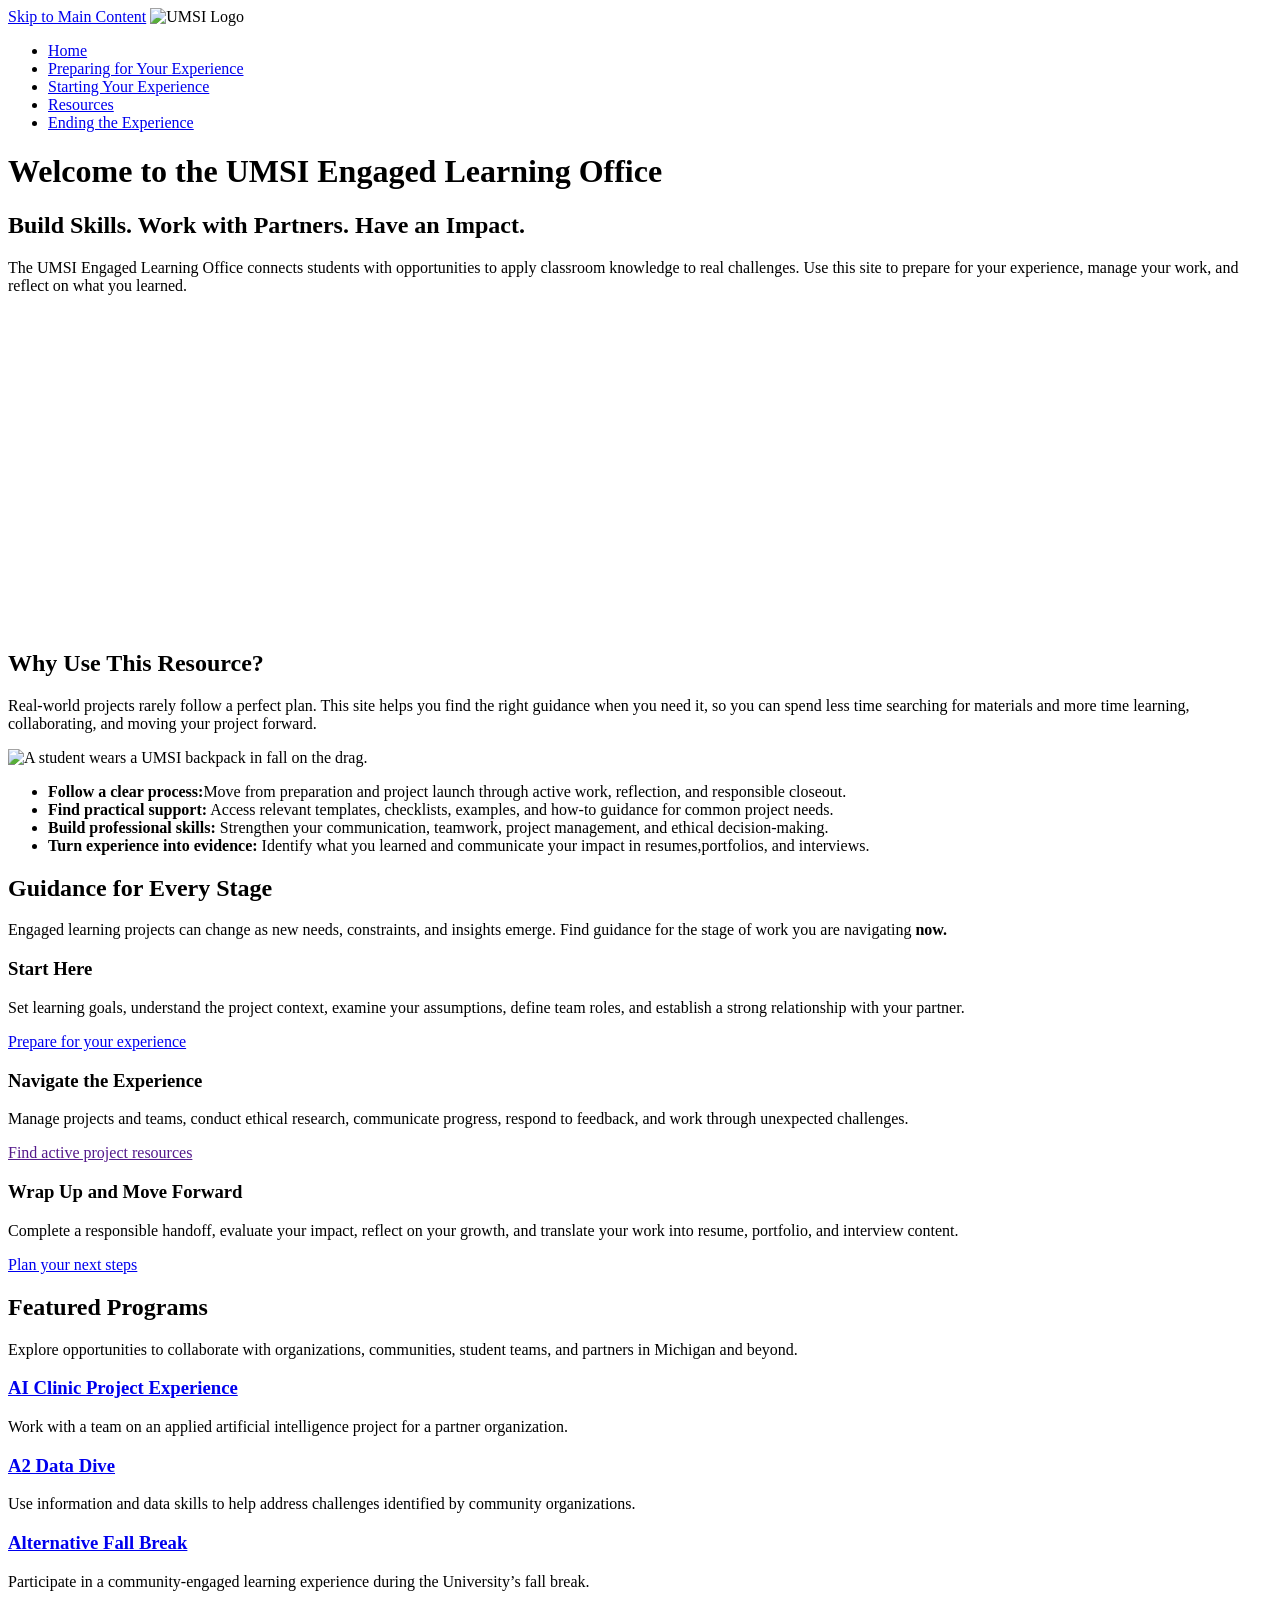
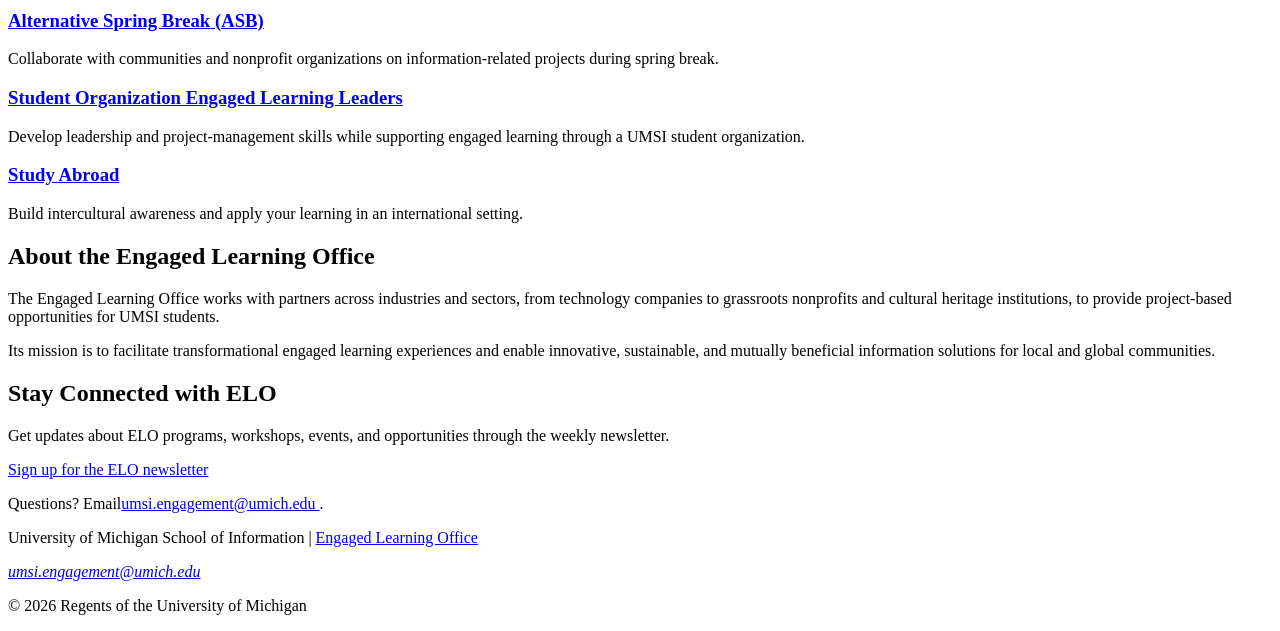
==== index.html @ 06976634 "Add files via upload" ====
<!DOCTYPE html>
<html lang="en">
<head>
    <meta charset="UTF-8">
    <meta name="viewport" content="width=device-width, initial-scale=1.0">
    <title>Engaged Learning Resources | UMSI</title>

</head>
<body>

    <header>
  <a href = "#main">Skip to Main Content</a>
        <img src="images/UMSI_signature_vertical_informal_solidblue.jpg" alt="UMSI Logo">
        <nav>
          <ul>
              <li><a href = "index.html">Home</a></li>
              <li><a href = "prep.html">Preparing for Your Experience</a></li>
              <li><a href = "experience.html">Starting Your Experience</a></li>
              <li><a href = "resources.html">Resources</a></li>
              <li><a href = "ending.html">Ending the Experience</a></li>
          </ul>
      </nav>
    <h1>Welcome to the UMSI Engaged Learning Office</h1>

    </header>
    <main id="main">
    <section>
      <h2>Build Skills. Work with Partners. Have an Impact.</h2>
      <p>
       The UMSI Engaged Learning Office connects students with opportunities to apply classroom knowledge to real challenges. Use this site to prepare for your experience, manage your work, and reflect on what you learned.
      </p>

      <iframe width="560px" height="315px" src="https://www.youtube.com/embed/81ZO9RfIJEQ?si=tBp82YWZMl1u7CVS" title="YouTube video player" frameborder="0" allow="accelerometer; autoplay; clipboard-write; encrypted-media; gyroscope; picture-in-picture; web-share" referrerpolicy="strict-origin-when-cross-origin" allowfullscreen></iframe>
         <!-- Note: this iframe might cause an Axe ARIA error - that's not on you that's on YouTube! -->
    </section>

<section>
    <h2>Why Use This Resource?</h2>

    <p>Real-world projects rarely follow a perfect plan. This site helps you find the right guidance when you need it, so you can spend less time searching for materials and more time learning, collaborating, and moving your project forward.
    </p>
        <img src="images/UMSI_CampusFall_UMSIBackpack_02.jpg" alt="A student wears a UMSI backpack in fall on the drag.">
    <ul>
        <li><strong>Follow a clear process:</strong>Move from preparation and project launch through active work, reflection, and responsible closeout.</li>
        <li><strong>Find practical support:</strong> Access relevant templates, checklists, examples, and how-to guidance for common project needs.</li>
        <li><strong>Build professional skills:</strong> Strengthen your communication, teamwork, project management, and ethical decision-making.</li>
        <li><strong>Turn experience into evidence:</strong> Identify what you learned and communicate your impact in resumes,portfolios, and interviews.</li>
    </ul>
</section>

 <section>
    <h2>Guidance for Every Stage</h2>
    <p>Engaged learning projects can change as new needs, constraints, and insights emerge. Find guidance for the stage of work you are navigating <strong>now.</strong></p>
    <article>
      <h3>Start Here</h3>
      <p>Set learning goals, understand the project context, examine your assumptions, define team roles, and establish a strong relationship with your partner.</p>
      <a href="prep.html">Prepare for your experience</a>
    </article>

    <article>
      <h3>Navigate the Experience</h3>
      <p>Manage projects and teams, conduct ethical research, communicate progress, respond to feedback, and work through unexpected challenges.</p>
      <a href="">Find active project resources</a>
    </article>

    <article>
      <h3>Wrap Up and Move Forward</h3>
      <p>Complete a responsible handoff, evaluate your impact, reflect on your growth, and translate your work into resume, portfolio, and interview content.</p>
      <a href="ending.html">Plan your next steps</a>
    </article>
  </section>

   <section>
    <h2>Featured Programs</h2>
    <p>Explore opportunities to collaborate with organizations, communities, student teams, and partners in Michigan and beyond.</p>
    <article>
    <h3><a href="https://mcompass.umich.edu/_portal/tds-program-brochure?programid=12810">AI Clinic Project Experience</a></h3>
    <p>Work with a team on an applied artificial intelligence project for a partner organization.</p>
    </article>

    <article>
    <h3><a href="https://mcompass.umich.edu/_portal/tds-program-brochure?programid=12556">A2 Data Dive</a></h3>
    <p>Use information and data skills to help address challenges identified by community organizations.</p>
    </article>

     <article>
      <h3><a href="https://mcompass.umich.edu/_portal/tds-program-brochure?programid=11297">Alternative Fall Break</a></h3>
      <p>Participate in a community-engaged learning experience during the University’s fall break.</p>
    </article>

    <article>
      <h3><a href="https://mcompass.umich.edu/_portal/tds-program-brochure?programid=10621">Alternative Spring Break (ASB)</a></h3>
       <p>Collaborate with communities and nonprofit organizations on information-related projects during spring break.</p>
    </article>

    <article>
      <h3><a href="https://mcompass.umich.edu/_portal/tds-program-brochure?programid=12294">Student Organization Engaged Learning Leaders</a></h3>
       <p>Develop leadership and project-management skills while supporting engaged learning through a UMSI student organization.</p>
    </article>

    <article>
      <h3><a href="https://www.si.umich.edu/student-life/study-abroad">Study Abroad</a></h3>
      <p>Build intercultural awareness and apply your learning in an international setting. </p>
    </article>
   </section>
  <section>
    <h2>About the Engaged Learning Office</h2>
    <p>The Engaged Learning Office works with partners across industries and sectors, from technology companies to grassroots nonprofits and cultural heritage institutions, to provide project-based opportunities for UMSI students.</p>
    <p>Its mission is to facilitate transformational engaged learning experiences and enable innovative, sustainable, and mutually beneficial information solutions for local and global communities.</p>
  </section>
  <aside>
    <h2>Stay Connected with ELO</h2>
    <p>Get updates about ELO programs, workshops, events, and opportunities through the weekly newsletter.</p>
    <div>
       <a href="https://umsi.info/elo-newsletter"> Sign up for the ELO newsletter</a>
    </div>
    <p>Questions? Email<a href="mailto:umsi.engagement@umich.edu">umsi.engagement@umich.edu </a>.</p>
  </aside>


        <!-- Content taken & modified from UMGPT with the prompt, "Write me a webpage of intro content to help meet the following requirements - this is for the home page": and then pasted in the client objectives & project requirements"
        UMGPT. (2026). UMGPT ( GPT-5.6 Sol September 7th version) [Large language model]. -->
    </main>
    <footer>
        <p>University of Michigan School of Information | <a href="https://www.si.umich.edu/programs/engaged-learning/about-engaged-learning-office">Engaged Learning Office </a></p>
      <address>
        <a href="mailto:umsi.engagement@umich.edu">umsi.engagement@umich.edu</a>
      </address>
      <p>&copy; 2026 Regents of the University of Michigan</p>
    </footer>
</body>
</html>
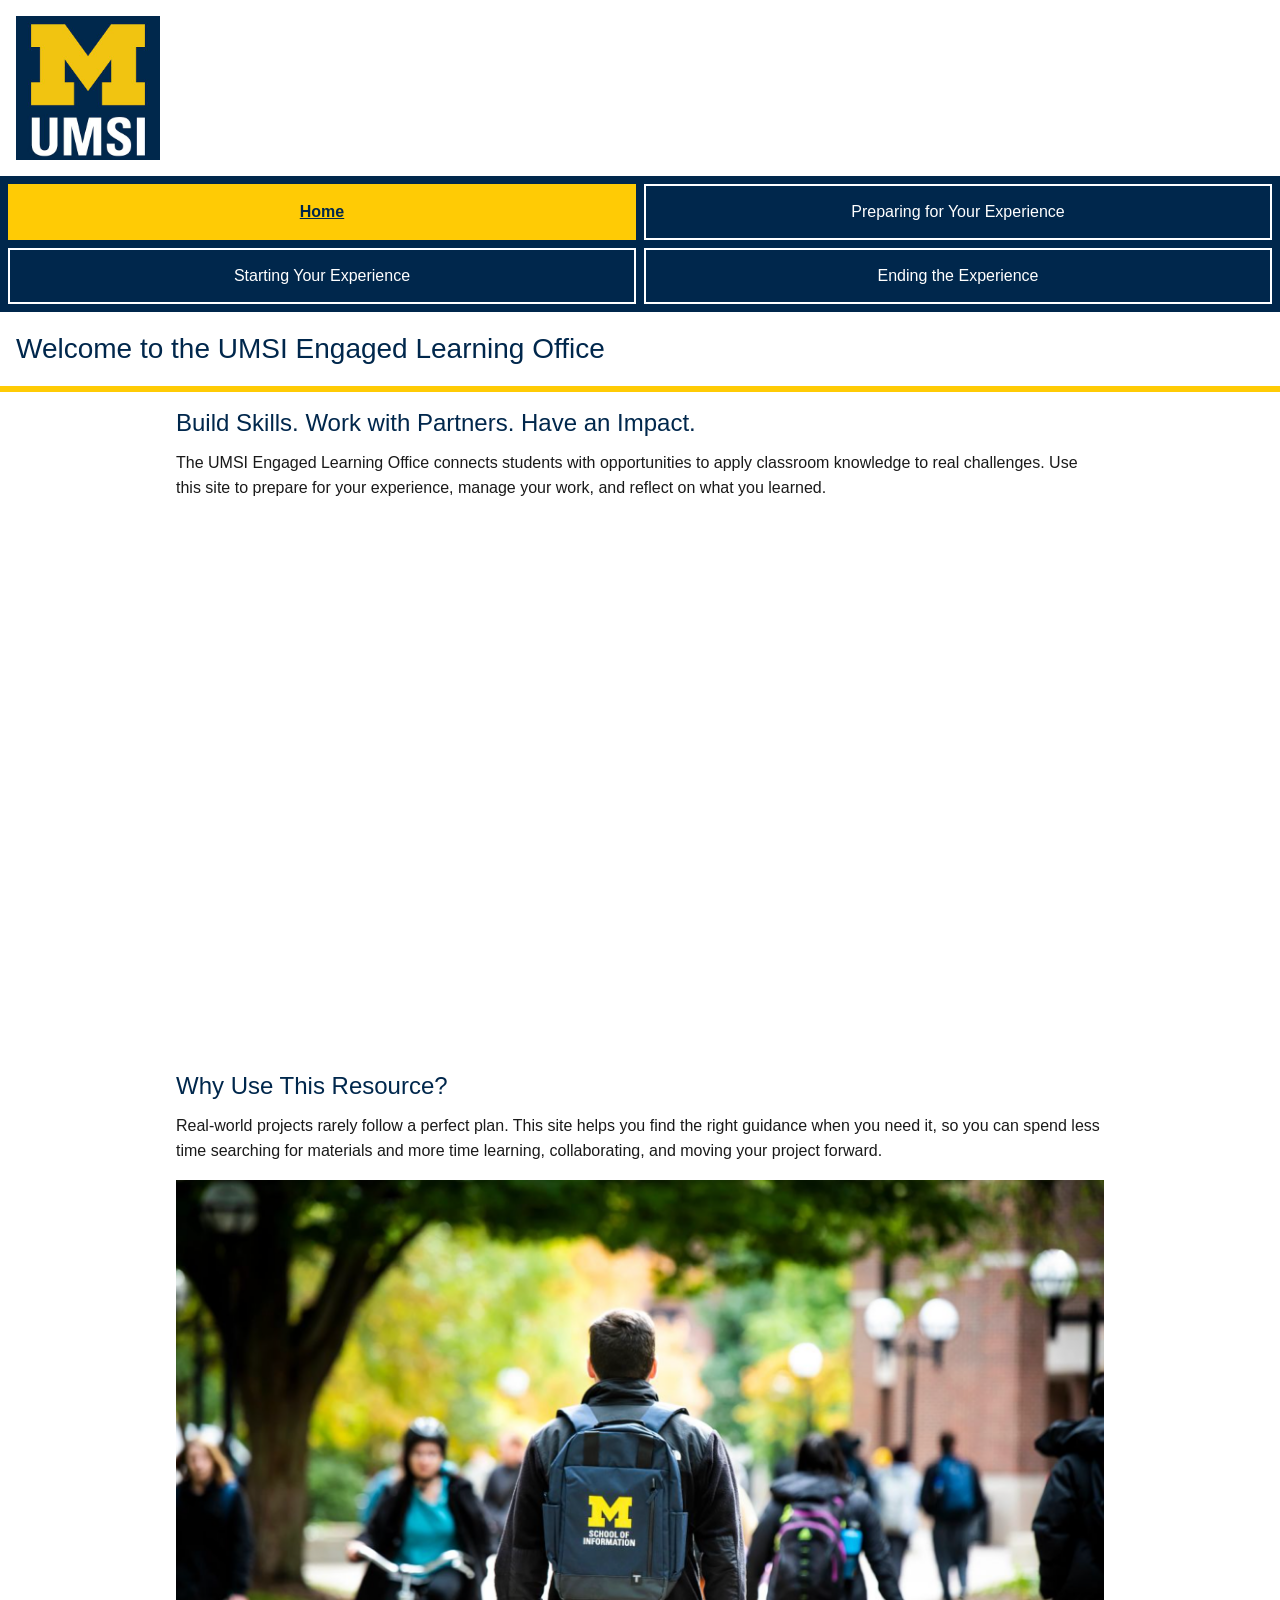
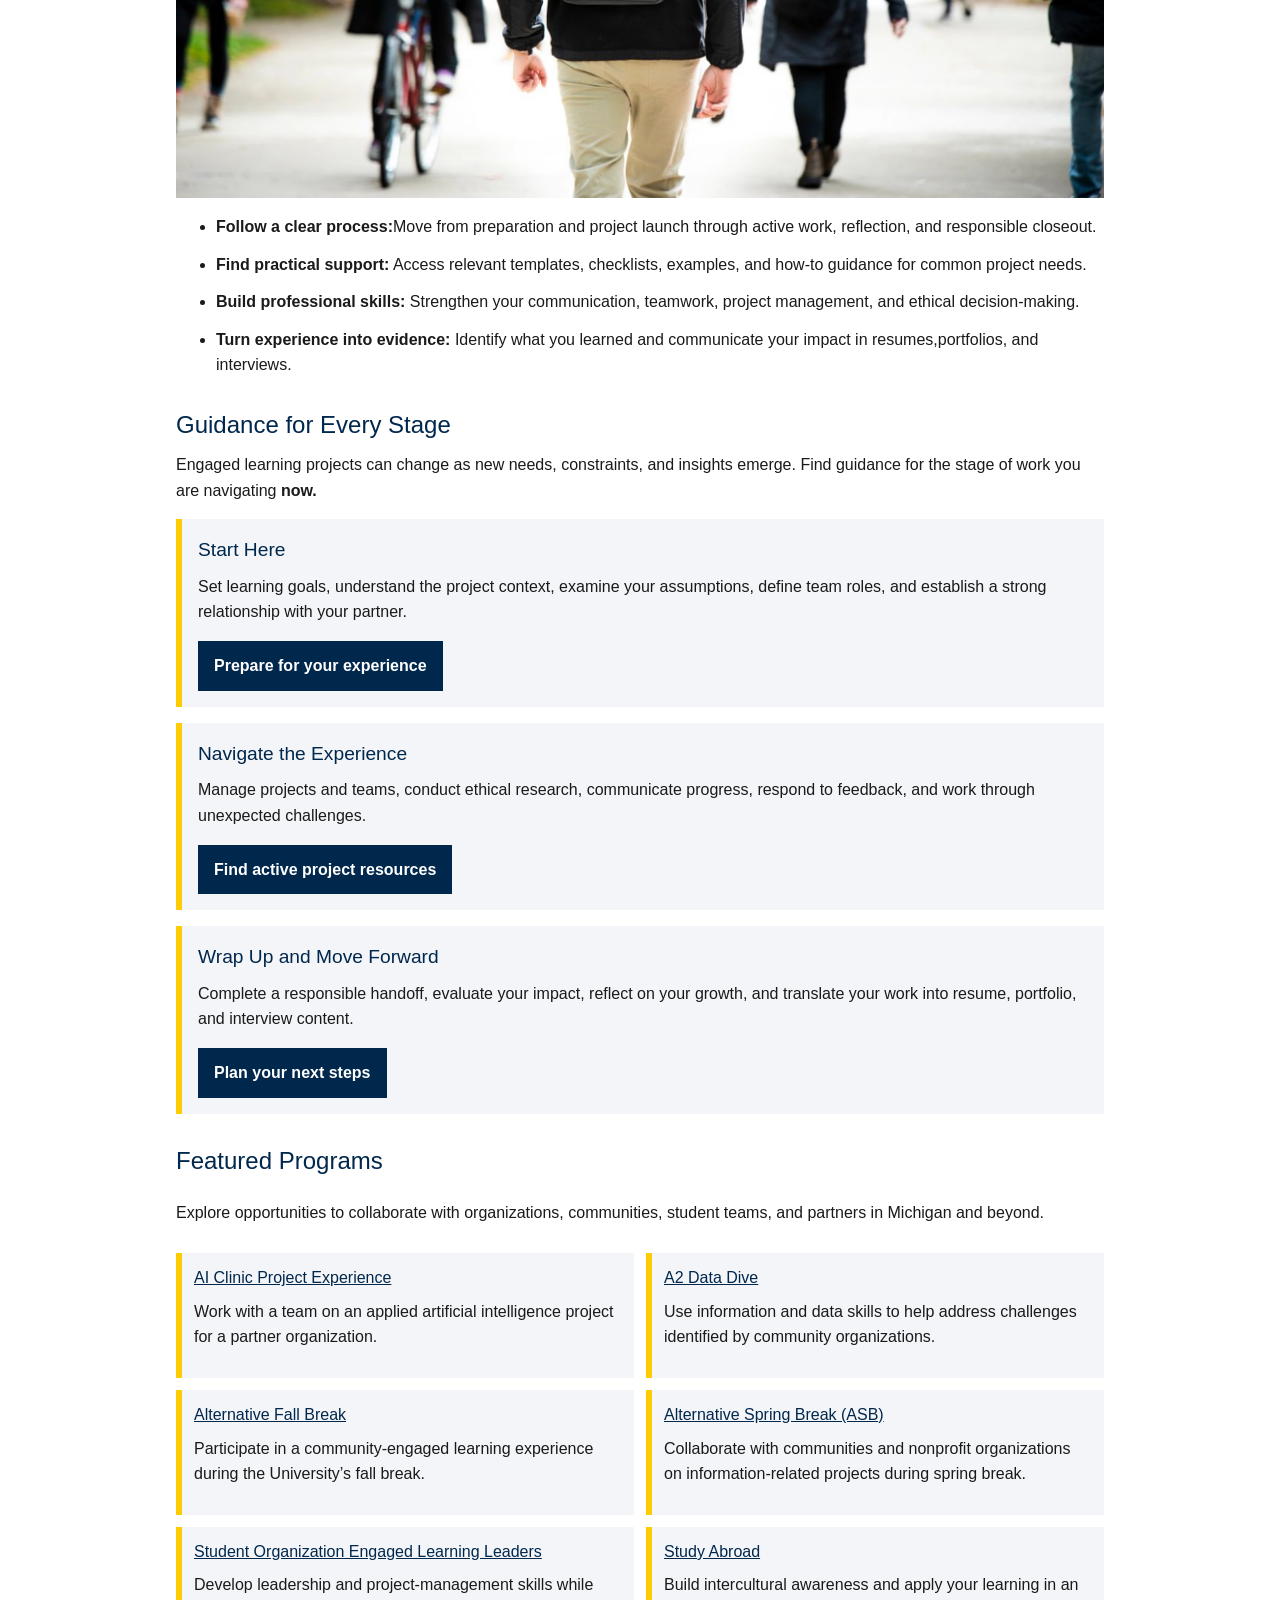
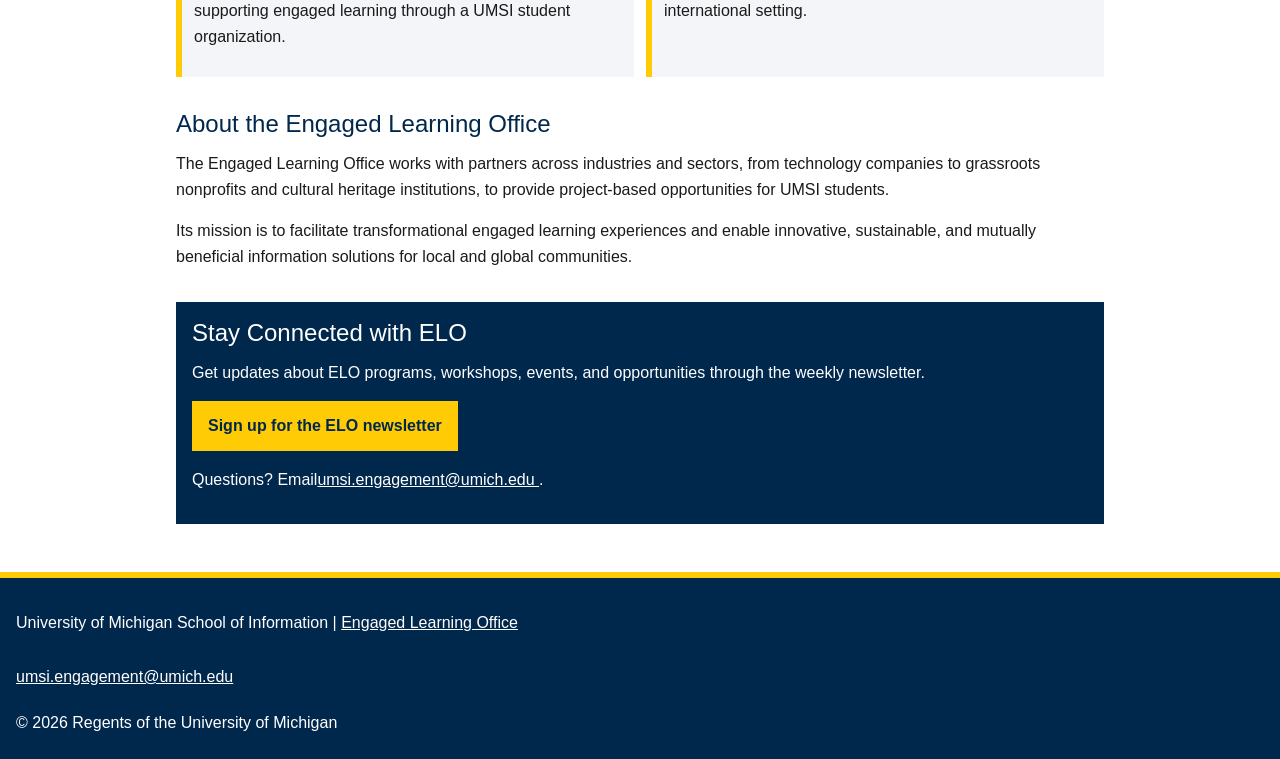
==== commit 00fe71aa: "Add files via upload" ====
--- a/index.html
+++ b/index.html
@@ -5,19 +5,20 @@
     <meta name="viewport" content="width=device-width, initial-scale=1.0">
     <title>Engaged Learning Resources | UMSI</title>
 
+    <link rel="stylesheet" href="css/html5reset.css">
+    <link rel="stylesheet" href="css/style.css">
 </head>
 <body>
 
     <header>
   <a href = "#main">Skip to Main Content</a>
         <img src="images/UMSI_signature_vertical_informal_solidblue.jpg" alt="UMSI Logo">
-        <nav>
+        <nav aria-label="Main">
           <ul>
-              <li><a href = "index.html">Home</a></li>
-              <li><a href = "prep.html">Preparing for Your Experience</a></li>
-              <li><a href = "experience.html">Starting Your Experience</a></li>
-              <li><a href = "resources.html">Resources</a></li>
-              <li><a href = "ending.html">Ending the Experience</a></li>
+              <li><a href="index.html" aria-current="page">Home</a></li>
+              <li><a href="preparing.html">Preparing for Your Experience</a></li>
+              <li><a href="starting.html">Starting Your Experience</a></li>
+              <li><a href="ending.html">Ending the Experience</a></li>
           </ul>
       </nav>
     <h1>Welcome to the UMSI Engaged Learning Office</h1>
@@ -30,7 +31,7 @@
        The UMSI Engaged Learning Office connects students with opportunities to apply classroom knowledge to real challenges. Use this site to prepare for your experience, manage your work, and reflect on what you learned.
       </p>
 
-      <iframe width="560px" height="315px" src="https://www.youtube.com/embed/81ZO9RfIJEQ?si=tBp82YWZMl1u7CVS" title="YouTube video player" frameborder="0" allow="accelerometer; autoplay; clipboard-write; encrypted-media; gyroscope; picture-in-picture; web-share" referrerpolicy="strict-origin-when-cross-origin" allowfullscreen></iframe>
+      <iframe src="https://www.youtube.com/embed/81ZO9RfIJEQ?si=tBp82YWZMl1u7CVS" title="YouTube video player" allow="accelerometer; autoplay; clipboard-write; encrypted-media; gyroscope; picture-in-picture; web-share" referrerpolicy="strict-origin-when-cross-origin" allowfullscreen></iframe>
          <!-- Note: this iframe might cause an Axe ARIA error - that's not on you that's on YouTube! -->
     </section>
 
@@ -39,7 +40,7 @@
 
     <p>Real-world projects rarely follow a perfect plan. This site helps you find the right guidance when you need it, so you can spend less time searching for materials and more time learning, collaborating, and moving your project forward.
     </p>
-        <img src="images/UMSI_CampusFall_UMSIBackpack_02.jpg" alt="A student wears a UMSI backpack in fall on the drag.">
+        <img src="images/student-backpack.png" alt="A student wears a UMSI backpack in fall on the drag.">
     <ul>
         <li><strong>Follow a clear process:</strong>Move from preparation and project launch through active work, reflection, and responsible closeout.</li>
         <li><strong>Find practical support:</strong> Access relevant templates, checklists, examples, and how-to guidance for common project needs.</li>
@@ -54,13 +55,13 @@
     <article>
       <h3>Start Here</h3>
       <p>Set learning goals, understand the project context, examine your assumptions, define team roles, and establish a strong relationship with your partner.</p>
-      <a href="prep.html">Prepare for your experience</a>
+      <a href="preparing.html">Prepare for your experience</a>
     </article>
 
     <article>
       <h3>Navigate the Experience</h3>
       <p>Manage projects and teams, conduct ethical research, communicate progress, respond to feedback, and work through unexpected challenges.</p>
-      <a href="">Find active project resources</a>
+      <a href="starting.html">Find active project resources</a>
     </article>
 
     <article>
@@ -70,7 +71,7 @@
     </article>
   </section>
 
-   <section>
+   <section class="programs">
     <h2>Featured Programs</h2>
     <p>Explore opportunities to collaborate with organizations, communities, student teams, and partners in Michigan and beyond.</p>
     <article>
--- a/css/style.css
+++ b/css/style.css
@@ -0,0 +1,263 @@
+html {
+  height: 100%;
+}
+
+body {
+  font-family: Arial, Helvetica, sans-serif;
+  line-height: 1.6;
+  color: #1a1a1a;
+  background: #fff;
+  display: grid;
+  grid-template-rows: auto 1fr auto;
+  min-height: 100%;
+}
+
+a {
+  color: #00274C;
+}
+
+a:hover {
+  background: #FFCB05;
+}
+
+a:focus {
+  outline: 0.2rem solid #00274C;
+  outline-offset: 0.15rem;
+}
+
+header > a:first-child {
+  position: absolute;
+  left: -20rem;
+  top: 0;
+  padding: 0.75rem 1rem;
+  background: #FFCB05;
+  color: #00274C;
+  font-weight: bold;
+}
+
+header > a:first-child:focus {
+  left: 0;
+}
+
+header img {
+  width: 40%;
+  max-width: 9rem;
+  height: auto;
+  margin: 1rem;
+}
+
+nav {
+  background: #00274C;
+  padding: 0.5rem;
+}
+
+nav ul {
+  list-style: none;
+  margin: 0;
+  padding: 0;
+  display: grid;
+  grid-template-columns: 1fr 1fr;
+  gap: 0.5rem;
+}
+
+nav li {
+  display: flex;
+}
+
+nav a {
+  flex: 1;
+  display: flex;
+  align-items: center;
+  justify-content: center;
+  min-height: 3.5rem;
+  padding: 0.5rem;
+  text-align: center;
+  text-decoration: none;
+  color: #fff;
+  border: 0.15rem solid #fff;
+}
+
+nav a:hover {
+  background: #fff;
+  color: #00274C;
+}
+
+nav a:focus {
+  outline-color: #FFCB05;
+}
+
+nav a[aria-current="page"] {
+  background: #FFCB05;
+  color: #00274C;
+  border-color: #FFCB05;
+  font-weight: bold;
+  text-decoration: underline;
+}
+
+h1 {
+  font-size: 1.75rem;
+  line-height: 1.2;
+  color: #00274C;
+  padding: 1.25rem 1rem;
+  border-bottom: 0.4rem solid #FFCB05;
+}
+
+main {
+  padding: 1rem;
+  max-width: 60rem;
+  margin: 0 auto;
+}
+
+main section {
+  margin-bottom: 2rem;
+}
+
+h2 {
+  font-size: 1.5rem;
+  line-height: 1.25;
+  color: #00274C;
+  margin-bottom: 0.75rem;
+}
+
+h3 {
+  font-size: 1.2rem;
+  color: #00274C;
+  margin-bottom: 0.5rem;
+}
+
+p {
+  margin-bottom: 1rem;
+}
+
+main ul, main ol {
+  margin-bottom: 1rem;
+}
+
+main li {
+  margin-bottom: 0.75rem;
+}
+
+main img {
+  width: 100%;
+  height: auto;
+  margin: 1rem 0;
+}
+
+iframe {
+  width: 100%;
+  height: auto;
+  aspect-ratio: 16 / 9;
+  margin: 1rem 0;
+}
+
+main article {
+  background: #f3f5f8;
+  border-left: 0.4rem solid #FFCB05;
+  padding: 1rem;
+  margin-bottom: 1rem;
+}
+
+.programs {
+  display: grid;
+  grid-template-columns: 1fr 1fr;
+  gap: 0.75rem;
+}
+
+.programs > h2, .programs > p {
+  grid-column: 1 / 3;
+}
+
+.programs article {
+  margin-bottom: 0;
+  padding: 0.75rem;
+}
+
+.programs h3 {
+  font-size: 1rem;
+}
+
+main article > a {
+  display: inline-block;
+  padding: 0.75rem 1rem;
+  background: #00274C;
+  color: #fff;
+  font-weight: bold;
+  text-decoration: none;
+}
+
+main article > a:hover {
+  background: #FFCB05;
+  color: #00274C;
+}
+
+aside {
+  background: #00274C;
+  color: #fff;
+  padding: 1rem;
+  margin-bottom: 2rem;
+}
+
+aside h2, aside a {
+  color: #fff;
+}
+
+aside a:hover {
+  color: #00274C;
+}
+
+aside a:focus {
+  outline-color: #FFCB05;
+}
+
+aside div a {
+  display: inline-block;
+  padding: 0.75rem 1rem;
+  background: #FFCB05;
+  color: #00274C;
+  font-weight: bold;
+  text-decoration: none;
+  margin-bottom: 1rem;
+}
+
+aside div a:hover {
+  background: #fff;
+}
+
+footer {
+  background: #00274C;
+  color: #fff;
+  padding: 1.5rem 1rem;
+  display: grid;
+  grid-template-columns: 1fr;
+  gap: 0.75rem;
+  border-top: 0.4rem solid #FFCB05;
+}
+
+footer p {
+  margin-bottom: 0;
+}
+
+footer address {
+  font-style: normal;
+}
+
+footer a {
+  color: #fff;
+  display: inline-block;
+  padding: 0.5rem 0;
+}
+
+footer a:hover {
+  color: #00274C;
+}
+
+footer a:focus {
+  outline-color: #FFCB05;
+}
+
+@media (prefers-reduced-motion: reduce) {
+  * {
+    animation: none;
+    transition: none;
+  }
+}
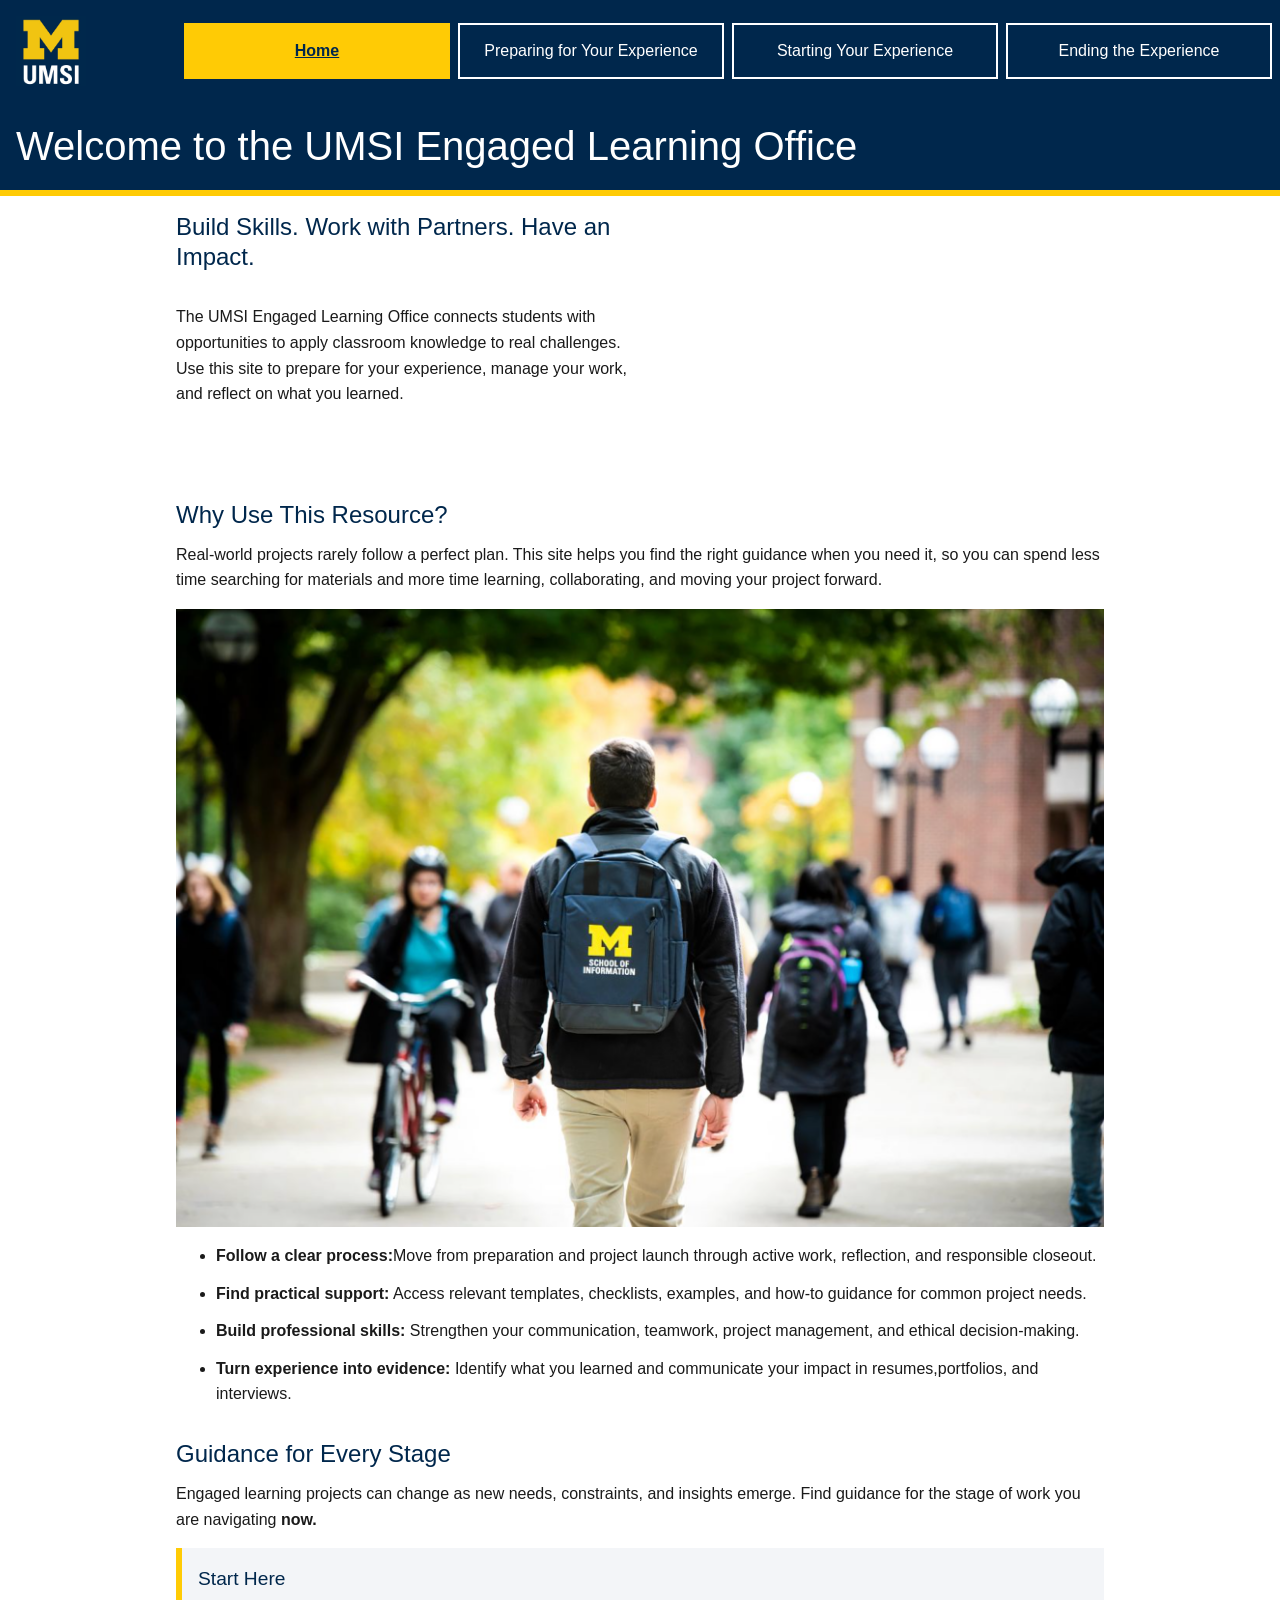
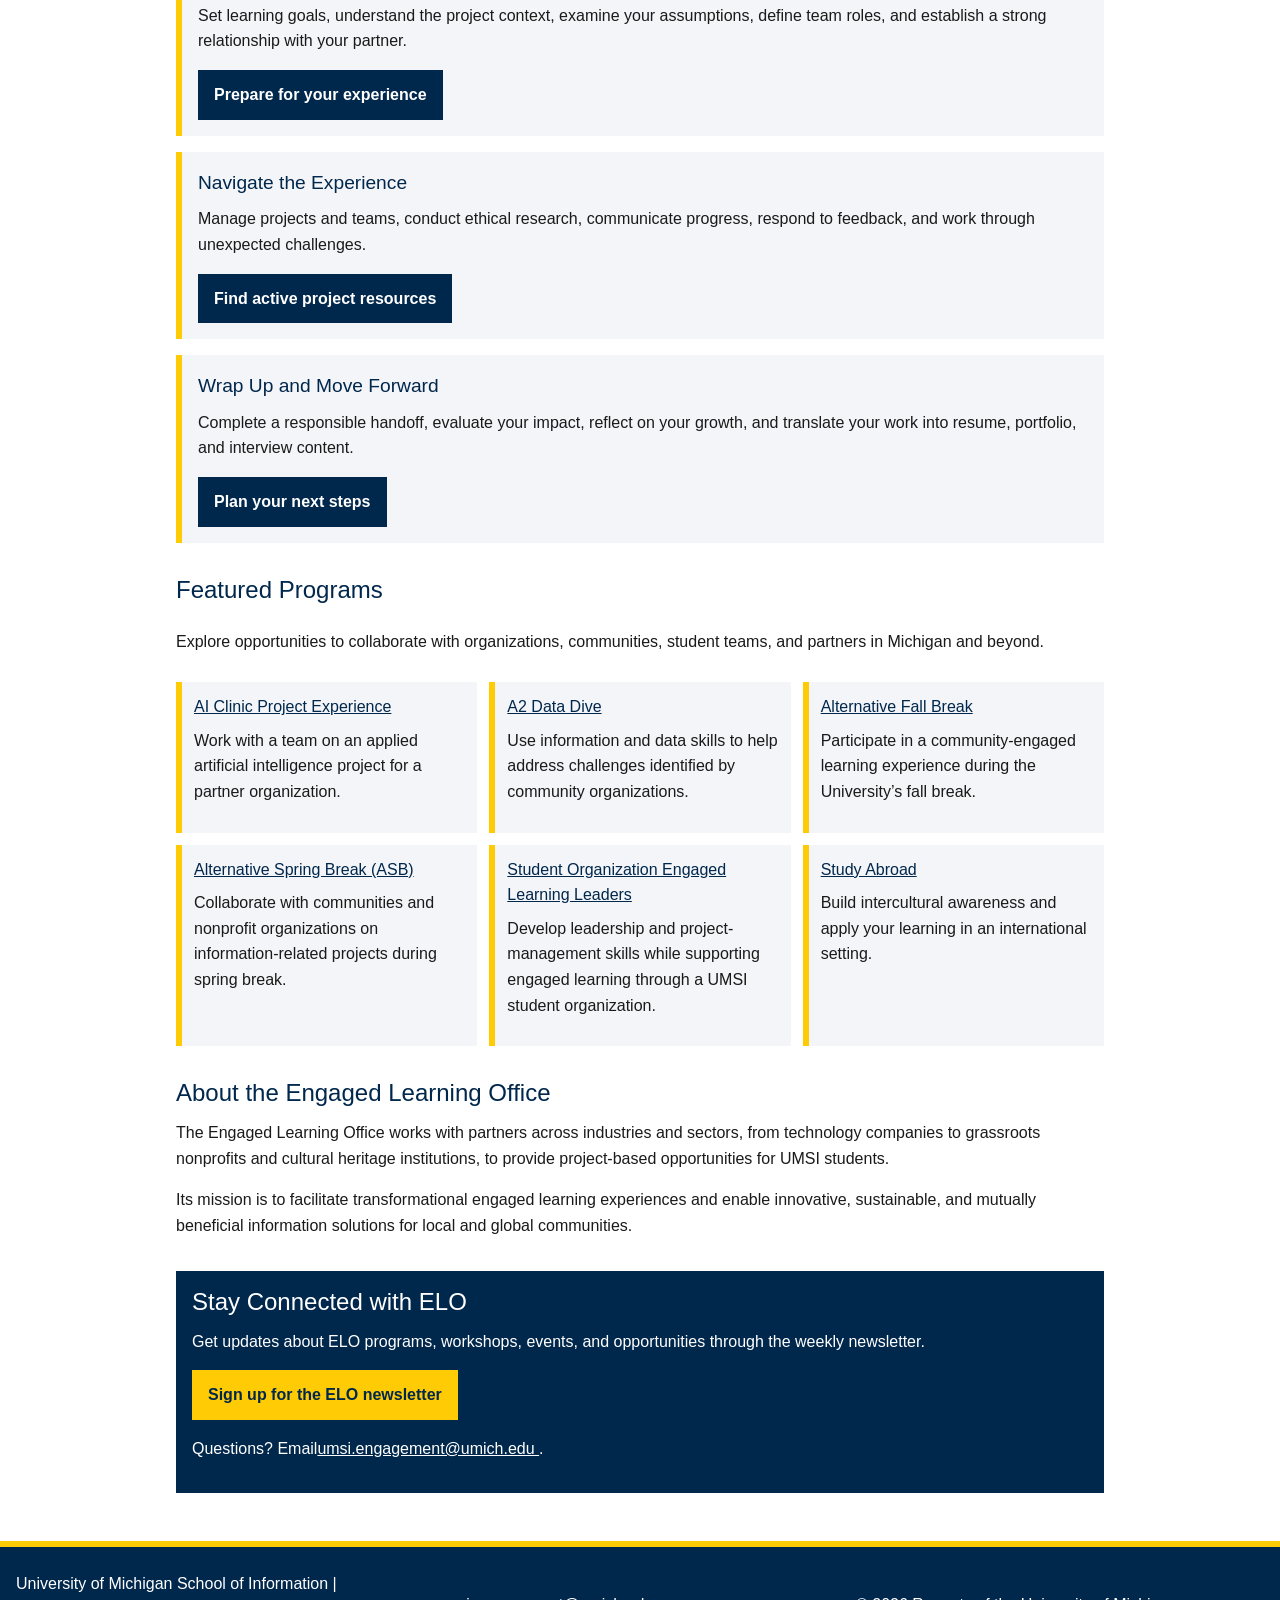
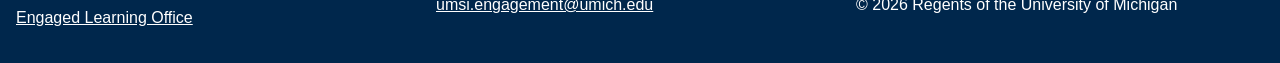
==== commit f5329d43: "Add files via upload" ====
--- a/index.html
+++ b/index.html
@@ -7,14 +7,15 @@
 
     <link rel="stylesheet" href="css/html5reset.css">
     <link rel="stylesheet" href="css/style.css">
+
 </head>
 <body>
-
     <header>
   <a href = "#main">Skip to Main Content</a>
         <img src="images/UMSI_signature_vertical_informal_solidblue.jpg" alt="UMSI Logo">
         <nav aria-label="Main">
-          <ul>
+          <button type="button" aria-expanded="false" aria-controls="menu" aria-label="menu">☰</button>  <!-- https://www.youtube.com/watch?v=pBv7igaxfQE helped me make the hamburger menu and make it accessible-->
+          <ul id="menu">
               <li><a href="index.html" aria-current="page">Home</a></li>
               <li><a href="preparing.html">Preparing for Your Experience</a></li>
               <li><a href="starting.html">Starting Your Experience</a></li>
@@ -49,7 +50,7 @@
     </ul>
 </section>
 
- <section>
+ <section class="guidance">
     <h2>Guidance for Every Stage</h2>
     <p>Engaged learning projects can change as new needs, constraints, and insights emerge. Find guidance for the stage of work you are navigating <strong>now.</strong></p>
     <article>
@@ -127,7 +128,8 @@
       <address>
         <a href="mailto:umsi.engagement@umich.edu">umsi.engagement@umich.edu</a>
       </address>
-      <p>&copy; 2026 Regents of the University of Michigan</p>
+      <p>&copy; <span id="year"></span> Regents of the University of Michigan</p>
     </footer>
+    <script src="script.js"></script>
 </body>
 </html>
--- a/css/style.css
+++ b/css/style.css
@@ -255,9 +255,122 @@
   outline-color: #FFCB05;
 }
 
+#menu {
+  display: none;
+}
+#menu.open {
+  display: grid;
+}
+button {
+  color: #ffffff;
+  background-color: #00274C;
+  min-height: 3rem;
+  width: 10%;
+  border: solid white;
+}
+button:hover {
+  color:  #00274C;
+  background-color:#FFCB05;
+  border: solid white;
+}
 @media (prefers-reduced-motion: reduce) {
   * {
     animation: none;
     transition: none;
   }
+}
+
+@media (min-width: 800px ) {
+  nav ul {
+    grid-template-columns: repeat(4, 1fr);
+  }
+  h1 {
+    font-size: 35px;
+  }
+  main section:first-of-type {
+    display: grid;
+    grid-template-columns: repeat(2, 1fr);
+    gap: 20px;
+    align-content: start;
+    grid-template-rows: auto 1fr;
+  }
+  main section:first-of-type img {
+    grid-row: 1 / span 2;
+    grid-column: 2;
+    margin: 0;
+  }
+  main section:first-of-type iframe {
+    grid-row: 1 / span 2;
+    grid-column: 2;
+    margin: 0;
+  }
+  .programs > h2 {
+    grid-column: 1 / -1; /*found this trick on css-tricks.com */
+  }
+  .programs > p {
+    grid-column: 1 / -1;
+  }
+    .programs {
+      grid-template-columns: repeat(3, 1fr);
+    }
+    .twocollumn {
+        display: grid;
+        grid-template-columns: repeat(2, 1fr);
+        gap: 20px;
+      }
+      .twocollumn > h2 {
+        grid-column: 1 / -1;
+      }
+      .twocollumn > h3 {
+        grid-column: 1 / -1; 
+      }
+      .twocollumn > p {
+        grid-column: 1 / -1;
+      }
+      header {
+        display: grid;
+        grid-template-columns: auto 1fr;
+        background: #00274C;
+        align-items: center;
+      }
+      header > h1{
+        grid-column: 1 / -1;
+      }
+      h1 {
+        color: white;
+      }
+      footer {
+        display: grid;
+        grid-template-columns: repeat(3, 1fr);
+        align-items: center;
+      }
+      #menu {
+        display: grid;
+      }
+      button {
+        display: none;
+      }
+}
+
+@media (min-width: 1000px ) {
+  h1 {
+    font-size: 40px;
+  }
+  .guidance {
+    grid-template-columns: repeat(3, 1fr);
+  }
+  .guidance > h2 {
+    grid-column: 1 / -1;
+  }
+  .guidance > p {
+    grid-column: 1 / -1;
+  }
+  .twocollumn {
+    display: grid;
+    grid-template-columns: repeat(3, 1fr);
+  }
+}
+
+.squirrel {
+  width: 200px;
 }
